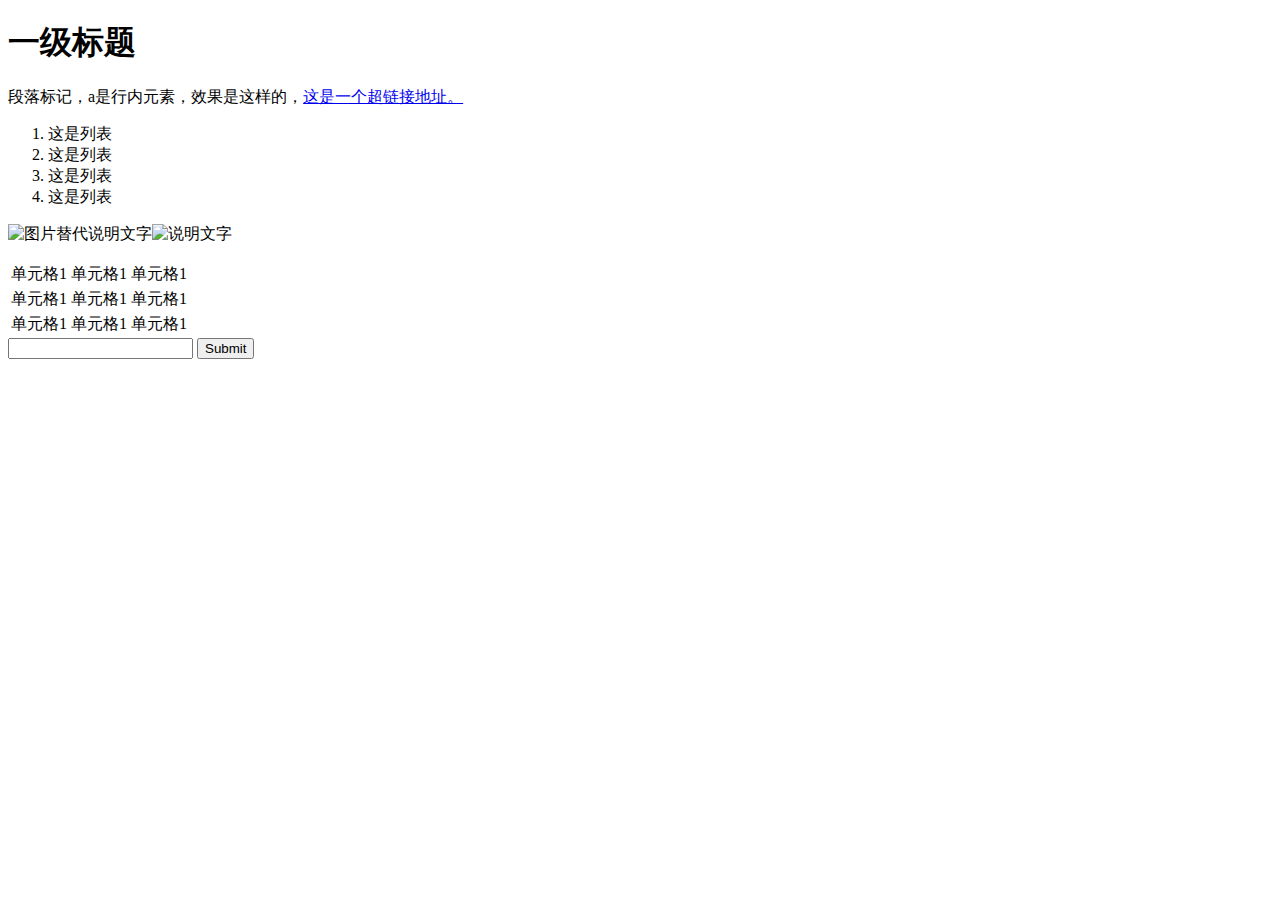
==== index.html @ 3e80885d "Add files via upload" ====
<!DOCTYPE html>
<html lang="zh">
  <head>
    <meta charset="UTF-8" />
    <meta name="viewport" content="width=device-width, initial-scale=1.0" />
    <title>title很重要，不要随意写</title>
  </head>
  <body>
    <h1>一级标题</h1>
    <div>
      <p>
        段落标记，a是行内元素，效果是这样的，<a href="https://yangzh.cn"
          >这是一个超链接地址。</a
        >
      </p>
      <ol>
        <li>这是列表</li>
        <li>这是列表</li>
        <li>这是列表</li>
        <li>这是列表</li>
      </ol>
      <p>
        <img src="th.jpg" alt="图片替代说明文字" width="200" /><img
          src="https://th.bing.com/th?id=ORMS.3fb2a132a334ae0b49ef98c73cc2c6cd&pid=Wdp&w=612&h=304&qlt=90&c=1&rs=1&dpr=1&p=0"
          alt="说明文字"
          width="200"
        />
      </p>
      <table>
        <tr>
          <td>单元格1</td>
          <td>单元格1</td>
          <td>单元格1</td>
        </tr>
        <tr>
          <td>单元格1</td>
          <td>单元格1</td>
          <td>单元格1</td>
        </tr>
        <tr>
          <td>单元格1</td>
          <td>单元格1</td>
          <td>单元格1</td>
        </tr>
      </table>
      <form action="https://search.douban.com/book/subject_search">
        <input type="text" name="search_text" />
        <input type="submit" />
      </form>
    </div>
  </body>
</html>
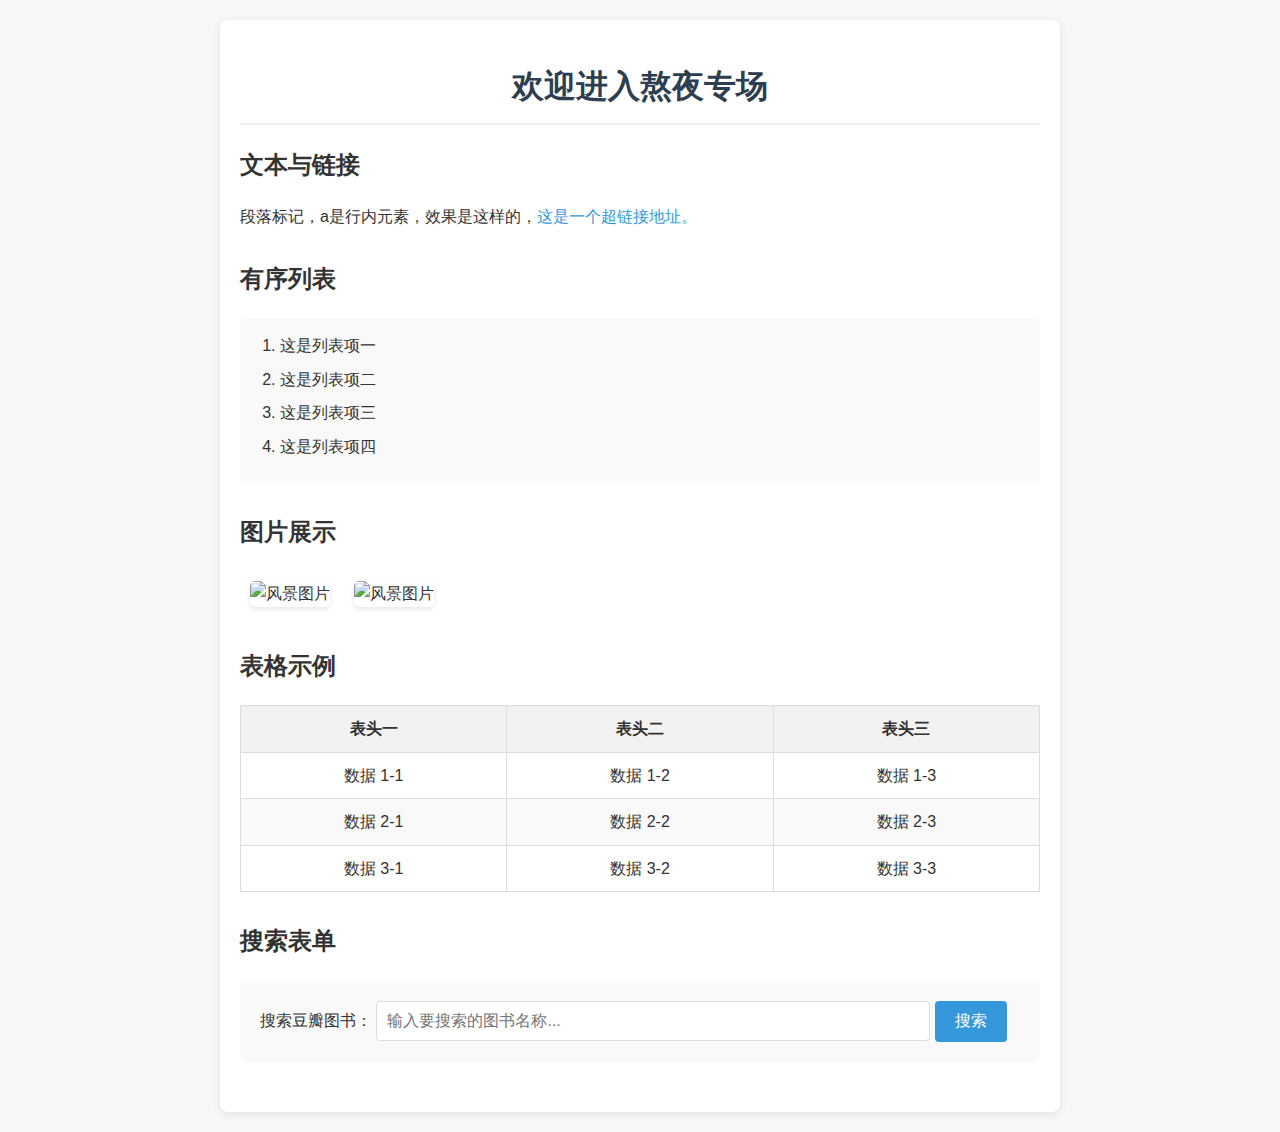
==== commit 82428164: "Add files via upload" ====
--- a/index.html
+++ b/index.html
@@ -3,50 +3,176 @@
   <head>
     <meta charset="UTF-8" />
     <meta name="viewport" content="width=device-width, initial-scale=1.0" />
-    <title>title很重要，不要随意写</title>
+    <title>个人网页示例 - HTML基础元素展示</title>
+    <style>
+      body {
+        font-family: 'Microsoft YaHei', Arial, sans-serif;
+        line-height: 1.6;
+        margin: 0;
+        padding: 20px;
+        color: #333;
+        background-color: #f8f8f8;
+      }
+      .container {
+        max-width: 800px;
+        margin: 0 auto;
+        background-color: white;
+        padding: 20px;
+        border-radius: 8px;
+        box-shadow: 0 2px 10px rgba(0, 0, 0, 0.1);
+      }
+      h1 {
+        color: #2c3e50;
+        text-align: center;
+        border-bottom: 2px solid #eee;
+        padding-bottom: 10px;
+      }
+      a {
+        color: #3498db;
+        text-decoration: none;
+        transition: color 0.3s;
+      }
+      a:hover {
+        color: #2980b9;
+        text-decoration: underline;
+      }
+      ol {
+        background-color: #f9f9f9;
+        padding: 15px 15px 15px 40px;
+        border-radius: 5px;
+      }
+      li {
+        margin-bottom: 8px;
+      }
+      img {
+        border-radius: 5px;
+        margin: 10px;
+        box-shadow: 0 2px 5px rgba(0, 0, 0, 0.1);
+        transition: transform 0.3s;
+      }
+      img:hover {
+        transform: scale(1.05);
+      }
+      table {
+        width: 100%;
+        border-collapse: collapse;
+        margin: 20px 0;
+      }
+      th, td {
+        border: 1px solid #ddd;
+        padding: 10px;
+        text-align: center;
+      }
+      th {
+        background-color: #f2f2f2;
+        font-weight: bold;
+      }
+      tr:nth-child(even) {
+        background-color: #f9f9f9;
+      }
+      tr:hover {
+        background-color: #f1f1f1;
+      }
+      form {
+        background-color: #f9f9f9;
+        padding: 20px;
+        border-radius: 5px;
+        margin-top: 20px;
+      }
+      input[type="text"] {
+        width: 70%;
+        padding: 10px;
+        border: 1px solid #ddd;
+        border-radius: 4px;
+        font-size: 16px;
+      }
+      input[type="submit"] {
+        background-color: #3498db;
+        color: white;
+        border: none;
+        padding: 10px 20px;
+        border-radius: 4px;
+        cursor: pointer;
+        font-size: 16px;
+        transition: background-color 0.3s;
+      }
+      input[type="submit"]:hover {
+        background-color: #2980b9;
+      }
+      .section {
+        margin-bottom: 30px;
+      }
+    </style>
   </head>
   <body>
-    <h1>一级标题</h1>
-    <div>
-      <p>
-        段落标记，a是行内元素，效果是这样的，<a href="https://yangzh.cn"
-          >这是一个超链接地址。</a
-        >
-      </p>
-      <ol>
-        <li>这是列表</li>
-        <li>这是列表</li>
-        <li>这是列表</li>
-        <li>这是列表</li>
-      </ol>
-      <p>
-        <img src="th.jpg" alt="图片替代说明文字" width="200" /><img
-          src="https://th.bing.com/th?id=ORMS.3fb2a132a334ae0b49ef98c73cc2c6cd&pid=Wdp&w=612&h=304&qlt=90&c=1&rs=1&dpr=1&p=0"
-          alt="说明文字"
-          width="200"
-        />
-      </p>
-      <table>
-        <tr>
-          <td>单元格1</td>
-          <td>单元格1</td>
-          <td>单元格1</td>
-        </tr>
-        <tr>
-          <td>单元格1</td>
-          <td>单元格1</td>
-          <td>单元格1</td>
-        </tr>
-        <tr>
-          <td>单元格1</td>
-          <td>单元格1</td>
-          <td>单元格1</td>
-        </tr>
-      </table>
-      <form action="https://search.douban.com/book/subject_search">
-        <input type="text" name="search_text" />
-        <input type="submit" />
-      </form>
+    <div class="container">
+      <h1>欢迎进入熬夜专场</h1>
+      
+      <div class="section">
+        <h2>文本与链接</h2>
+        <p>
+          段落标记，a是行内元素，效果是这样的，<a href="https://yangzh.cn" target="_blank"
+            >这是一个超链接地址。</a
+          >
+        </p>
+      </div>
+      
+      <div class="section">
+        <h2>有序列表</h2>
+        <ol>
+          <li>这是列表项一</li>
+          <li>这是列表项二</li>
+          <li>这是列表项三</li>
+          <li>这是列表项四</li>
+        </ol>
+      </div>
+      
+      <div class="section">
+        <h2>图片展示</h2>
+        <p>
+          <img src="https://th.bing.com/th?id=ORMS.3fb2a132a334ae0b49ef98c73cc2c6cd&pid=Wdp&w=612&h=304&qlt=90&c=1&rs=1&dpr=1&p=0" alt="风景图片" width="200" />
+          <img src="https://th.bing.com/th?id=ORMS.3fb2a132a334ae0b49ef98c73cc2c6cd&pid=Wdp&w=612&h=304&qlt=90&c=1&rs=1&dpr=1&p=0" alt="风景图片" width="200" />
+        </p>
+      </div>
+      
+      <div class="section">
+        <h2>表格示例</h2>
+        <table>
+          <thead>
+            <tr>
+              <th>表头一</th>
+              <th>表头二</th>
+              <th>表头三</th>
+            </tr>
+          </thead>
+          <tbody>
+            <tr>
+              <td>数据 1-1</td>
+              <td>数据 1-2</td>
+              <td>数据 1-3</td>
+            </tr>
+            <tr>
+              <td>数据 2-1</td>
+              <td>数据 2-2</td>
+              <td>数据 2-3</td>
+            </tr>
+            <tr>
+              <td>数据 3-1</td>
+              <td>数据 3-2</td>
+              <td>数据 3-3</td>
+            </tr>
+          </tbody>
+        </table>
+      </div>
+      
+      <div class="section">
+        <h2>搜索表单</h2>
+        <form action="https://search.douban.com/book/subject_search" method="get">
+          <label for="search_text">搜索豆瓣图书：</label>
+          <input type="text" id="search_text" name="search_text" placeholder="输入要搜索的图书名称..." />
+          <input type="submit" value="搜索" />
+        </form>
+      </div>
     </div>
   </body>
 </html>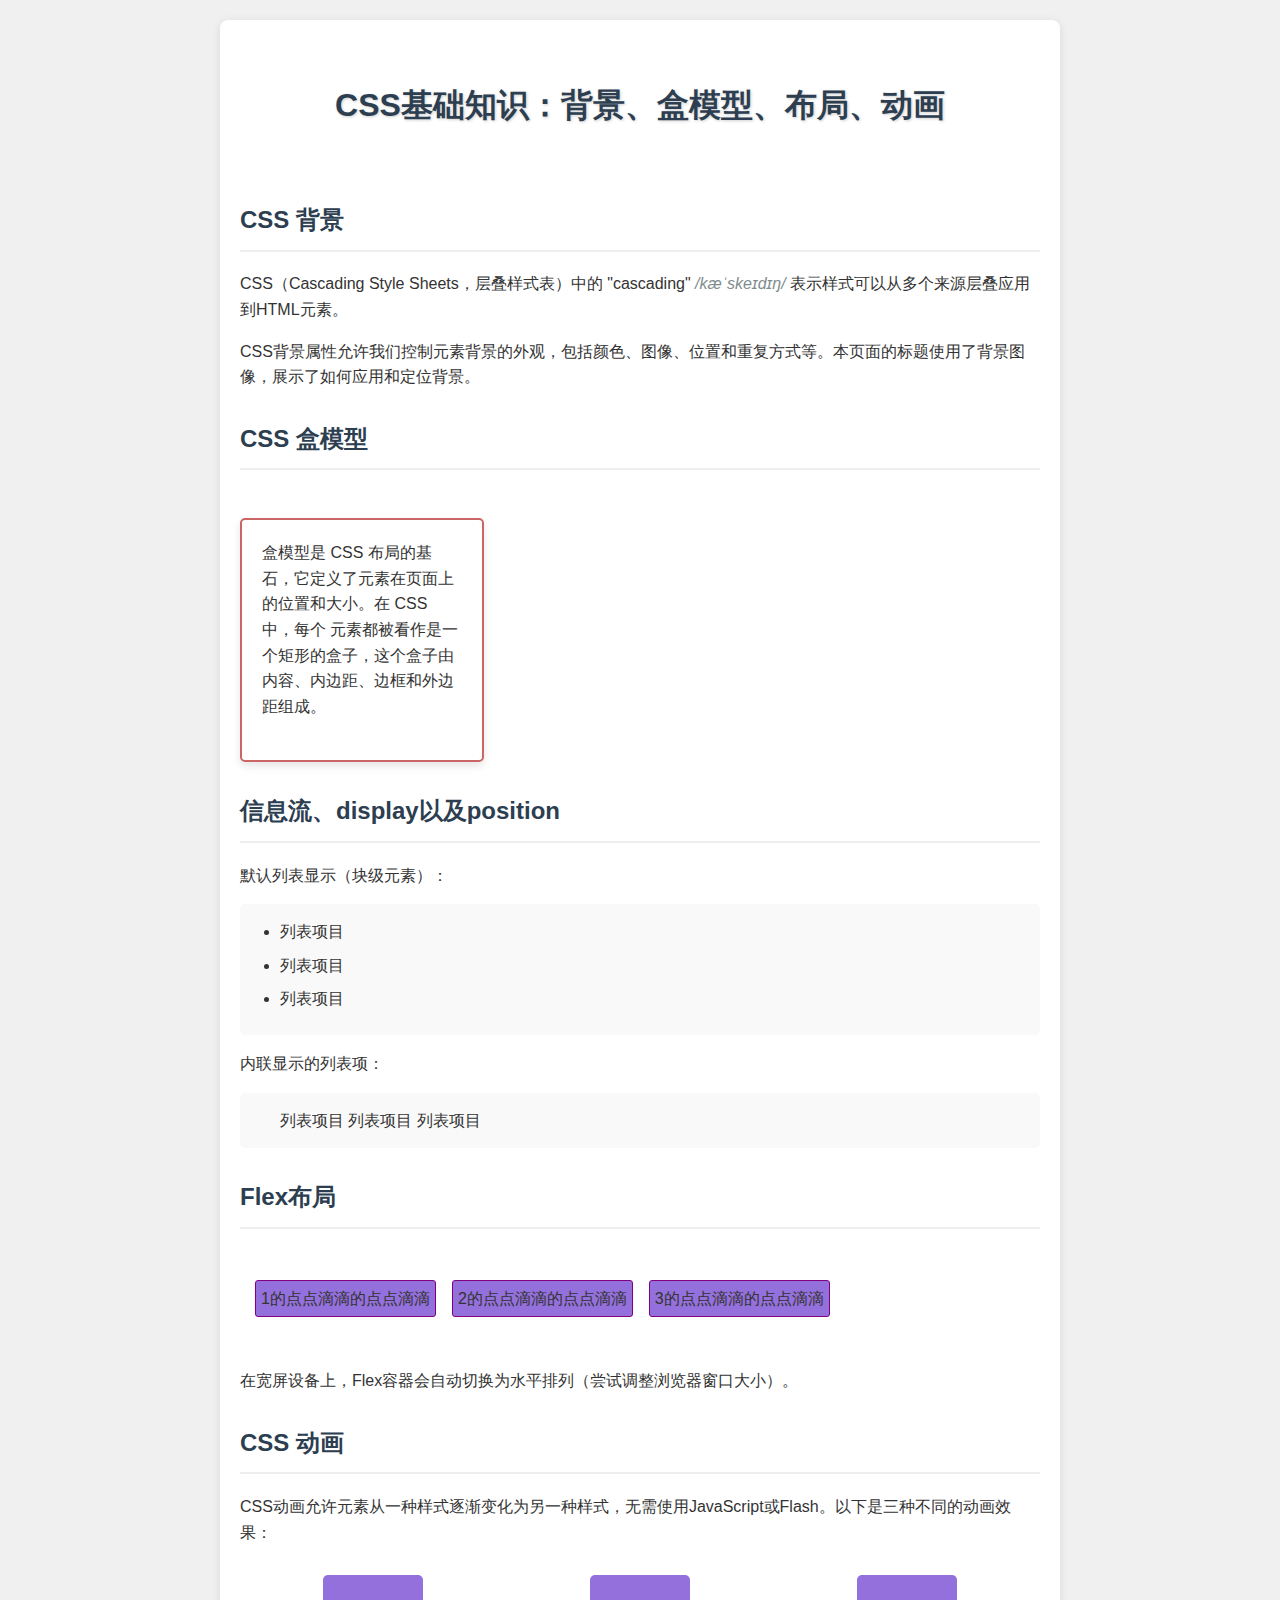
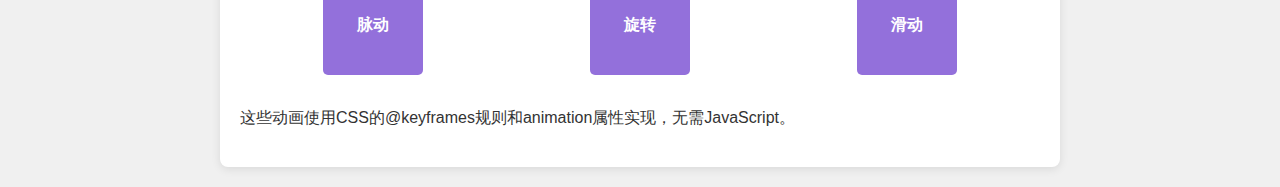
==== commit 10137fc6: "Add files via upload" ====
--- a/index.html
+++ b/index.html
@@ -3,16 +3,19 @@
   <head>
     <meta charset="UTF-8" />
     <meta name="viewport" content="width=device-width, initial-scale=1.0" />
-    <title>个人网页示例 - HTML基础元素展示</title>
+    <title>CSS 练习2</title>
     <style>
+      /* 全局样式 */
       body {
         font-family: 'Microsoft YaHei', Arial, sans-serif;
         line-height: 1.6;
         margin: 0;
         padding: 20px;
         color: #333;
-        background-color: #f8f8f8;
-      }
+        background-color: #f0f0f0;
+      }
+      
+      /* 容器样式 */
       .container {
         max-width: 800px;
         margin: 0 auto;
@@ -21,158 +24,204 @@
         border-radius: 8px;
         box-shadow: 0 2px 10px rgba(0, 0, 0, 0.1);
       }
+      
+      /* 标题样式 */
       h1 {
+        background-image: url("./images/background.svg");
+        background-position: 50% 50%;
+        background-repeat: no-repeat;
+        text-align: center;
+        padding: 40px 0;
         color: #2c3e50;
-        text-align: center;
+        margin-top: 0;
+        border-radius: 8px 8px 0 0;
+        text-shadow: 1px 1px 3px rgba(0,0,0,0.2);
+      }
+      
+      h2 {
+        color: #2c3e50;
         border-bottom: 2px solid #eee;
         padding-bottom: 10px;
-      }
+        margin-top: 30px;
+      }
+      
+      /* 链接样式 */
       a {
         color: #3498db;
         text-decoration: none;
         transition: color 0.3s;
       }
+      
       a:hover {
         color: #2980b9;
         text-decoration: underline;
       }
-      ol {
+      
+      /* 列表样式 */
+      ul, ol {
         background-color: #f9f9f9;
         padding: 15px 15px 15px 40px;
         border-radius: 5px;
       }
+      
       li {
         margin-bottom: 8px;
       }
-      img {
-        border-radius: 5px;
-        margin: 10px;
-        box-shadow: 0 2px 5px rgba(0, 0, 0, 0.1);
-        transition: transform 0.3s;
-      }
-      img:hover {
-        transform: scale(1.05);
-      }
-      table {
-        width: 100%;
-        border-collapse: collapse;
+      
+      /* 盒模型演示 */
+      .box {
+        width: 200px;
+        height: 200px;
+        border: 2px solid #cc6666;
+        padding: 20px;
+        margin-top: 3em;
+        border-radius: 5px;
+        background-color: #fff;
+        box-shadow: 0 4px 8px rgba(0,0,0,0.1);
+        transition: transform 0.3s, box-shadow 0.3s;
+      }
+      
+      .box:hover {
+        transform: translateY(-5px);
+        box-shadow: 0 6px 12px rgba(0,0,0,0.15);
+      }
+      
+      /* Flex布局 */
+      .flex-container {
+        display: flex;
+        flex-direction: column;
         margin: 20px 0;
-      }
-      th, td {
-        border: 1px solid #ddd;
-        padding: 10px;
-        text-align: center;
-      }
-      th {
-        background-color: #f2f2f2;
+        background-image: url("./images/pattern.svg");
+        padding: 15px;
+        border-radius: 5px;
+      }
+      
+      .flex-container p {
+        background-color: #9370DB;
+        border: 1px solid #800080;
+        margin-right: 1em;
+        padding: 5px;
+        border-radius: 3px;
+        transition: all 0.3s ease;
+      }
+      
+      .flex-container p:hover {
+        background-color: #8A2BE2;
+        transform: scale(1.02);
+      }
+      
+      /* 动画示例 */
+      .animation-demo {
+        display: flex;
+        justify-content: space-around;
+        margin: 30px 0;
+      }
+      
+      .animated-box {
+        width: 100px;
+        height: 100px;
+        background-color: #9370DB;
+        border-radius: 5px;
+        display: flex;
+        align-items: center;
+        justify-content: center;
+        color: white;
         font-weight: bold;
       }
-      tr:nth-child(even) {
-        background-color: #f9f9f9;
-      }
-      tr:hover {
-        background-color: #f1f1f1;
-      }
-      form {
-        background-color: #f9f9f9;
-        padding: 20px;
-        border-radius: 5px;
-        margin-top: 20px;
-      }
-      input[type="text"] {
-        width: 70%;
-        padding: 10px;
-        border: 1px solid #ddd;
-        border-radius: 4px;
-        font-size: 16px;
-      }
-      input[type="submit"] {
-        background-color: #3498db;
-        color: white;
-        border: none;
-        padding: 10px 20px;
-        border-radius: 4px;
-        cursor: pointer;
-        font-size: 16px;
-        transition: background-color 0.3s;
-      }
-      input[type="submit"]:hover {
-        background-color: #2980b9;
-      }
-      .section {
-        margin-bottom: 30px;
+      
+      .pulse {
+        animation: pulse-animation 2s infinite;
+      }
+      
+      @keyframes pulse-animation {
+        0% { transform: scale(1); }
+        50% { transform: scale(1.1); }
+        100% { transform: scale(1); }
+      }
+      
+      .rotate {
+        animation: rotate-animation 3s linear infinite;
+      }
+      
+      @keyframes rotate-animation {
+        0% { transform: rotate(0deg); }
+        100% { transform: rotate(360deg); }
+      }
+      
+      .slide {
+        animation: slide-animation 3s ease-in-out infinite alternate;
+      }
+      
+      @keyframes slide-animation {
+        0% { transform: translateX(-20px); }
+        100% { transform: translateX(20px); }
+      }
+      
+      /* 音标样式 */
+      .phonetic {
+        font-style: italic;
+        color: #7f8c8d;
+      }
+      
+      /* 响应式设计 */
+      @media (min-width: 768px) {
+        .flex-container {
+          flex-direction: row;
+        }
       }
     </style>
   </head>
   <body>
     <div class="container">
-      <h1>欢迎进入熬夜专场</h1>
-      
-      <div class="section">
-        <h2>文本与链接</h2>
-        <p>
-          段落标记，a是行内元素，效果是这样的，<a href="https://yangzh.cn" target="_blank"
-            >这是一个超链接地址。</a
-          >
-        </p>
-      </div>
-      
-      <div class="section">
-        <h2>有序列表</h2>
-        <ol>
-          <li>这是列表项一</li>
-          <li>这是列表项二</li>
-          <li>这是列表项三</li>
-          <li>这是列表项四</li>
-        </ol>
-      </div>
-      
-      <div class="section">
-        <h2>图片展示</h2>
-        <p>
-          <img src="https://th.bing.com/th?id=ORMS.3fb2a132a334ae0b49ef98c73cc2c6cd&pid=Wdp&w=612&h=304&qlt=90&c=1&rs=1&dpr=1&p=0" alt="风景图片" width="200" />
-          <img src="https://th.bing.com/th?id=ORMS.3fb2a132a334ae0b49ef98c73cc2c6cd&pid=Wdp&w=612&h=304&qlt=90&c=1&rs=1&dpr=1&p=0" alt="风景图片" width="200" />
-        </p>
-      </div>
-      
-      <div class="section">
-        <h2>表格示例</h2>
-        <table>
-          <thead>
-            <tr>
-              <th>表头一</th>
-              <th>表头二</th>
-              <th>表头三</th>
-            </tr>
-          </thead>
-          <tbody>
-            <tr>
-              <td>数据 1-1</td>
-              <td>数据 1-2</td>
-              <td>数据 1-3</td>
-            </tr>
-            <tr>
-              <td>数据 2-1</td>
-              <td>数据 2-2</td>
-              <td>数据 2-3</td>
-            </tr>
-            <tr>
-              <td>数据 3-1</td>
-              <td>数据 3-2</td>
-              <td>数据 3-3</td>
-            </tr>
-          </tbody>
-        </table>
-      </div>
-      
-      <div class="section">
-        <h2>搜索表单</h2>
-        <form action="https://search.douban.com/book/subject_search" method="get">
-          <label for="search_text">搜索豆瓣图书：</label>
-          <input type="text" id="search_text" name="search_text" placeholder="输入要搜索的图书名称..." />
-          <input type="submit" value="搜索" />
-        </form>
-      </div>
+      <h1>CSS基础知识：背景、盒模型、布局、动画</h1>
+      
+      <h2>CSS 背景</h2>
+      <div>
+        <p>CSS（Cascading Style Sheets，层叠样式表）中的 "cascading" <span class="phonetic">/kæˈskeɪdɪŋ/</span> 表示样式可以从多个来源层叠应用到HTML元素。</p>
+        <p>CSS背景属性允许我们控制元素背景的外观，包括颜色、图像、位置和重复方式等。本页面的标题使用了背景图像，展示了如何应用和定位背景。</p>
+      </div>
+      
+      <h2>CSS 盒模型</h2>
+      <div class="box">
+        盒模型是 CSS 布局的基石，它定义了元素在页面上的位置和大小。在 CSS 中，每个
+        元素都被看作是一个矩形的盒子，这个盒子由内容、内边距、边框和外边距组成。
+      </div>
+      
+      <h2>信息流、display以及position</h2>
+      <p>默认列表显示（块级元素）：</p>
+      <ul>
+        <li>列表项目</li>
+        <li>列表项目</li>
+        <li>列表项目</li>
+      </ul>
+      
+      <p>内联显示的列表项：</p>
+      <ul>
+        <li style="display: inline">列表项目</li>
+        <li style="display: inline">列表项目</li>
+        <li style="display: inline">列表项目</li>
+        <li style="display: none">列表项目（隐藏）</li>
+      </ul>
+      
+      <h2>Flex布局</h2>
+      <div class="flex-container">
+        <p>1的点点滴滴的点点滴滴</p>
+        <p>2的点点滴滴的点点滴滴</p>
+        <p>3的点点滴滴的点点滴滴</p>
+      </div>
+      
+      <p>在宽屏设备上，Flex容器会自动切换为水平排列（尝试调整浏览器窗口大小）。</p>
+      
+      <h2>CSS 动画</h2>
+      <p>CSS动画允许元素从一种样式逐渐变化为另一种样式，无需使用JavaScript或Flash。以下是三种不同的动画效果：</p>
+      
+      <div class="animation-demo">
+        <div class="animated-box pulse">脉动</div>
+        <div class="animated-box rotate">旋转</div>
+        <div class="animated-box slide">滑动</div>
+      </div>
+      
+      <p>这些动画使用CSS的@keyframes规则和animation属性实现，无需JavaScript。</p>
     </div>
   </body>
 </html>